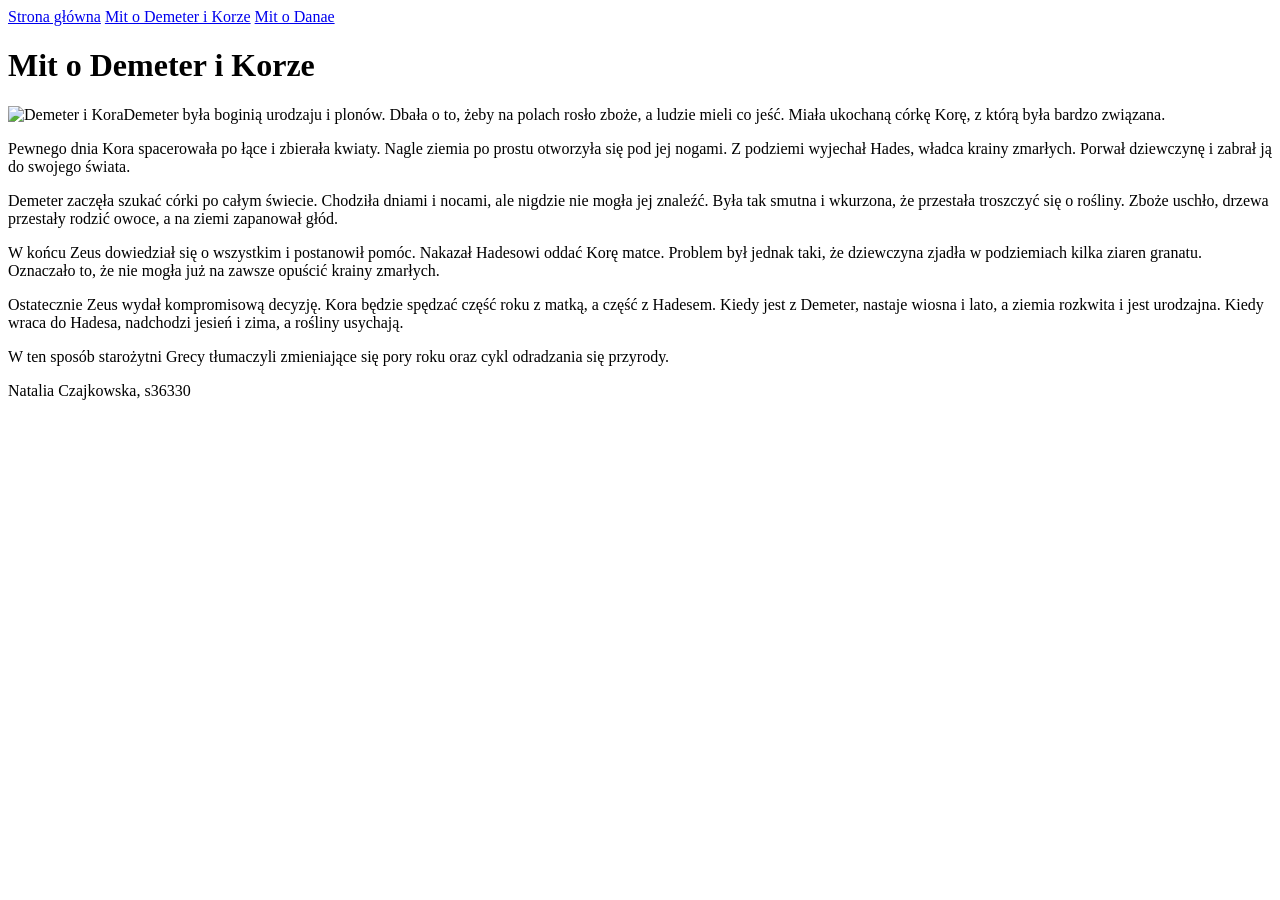
==== mit1.html @ 30f0f24d "mit1" ====
<!DOCTYPE html>
<html lang="pl">
<head>
    <meta charset="UTF-8">
    <title>Mit o Demeter i Korze</title>
</head>
<body>
    <nav>
        <a href="index.html">Strona główna</a>
        <a href="mit1.html">Mit o Demeter i Korze</a>
        <a href="mit2.html">Mit o Danae</a>
    </nav>

    <h1>Mit o Demeter i Korze</h1>

    <img src="https://pin.it/7iwZ44rap" alt="Demeter i Kora"

    <p>Demeter była boginią urodzaju i plonów. Dbała o to, żeby na polach rosło zboże, a ludzie mieli co jeść. Miała ukochaną córkę Korę, z którą była bardzo związana.</p>

    <p>Pewnego dnia Kora spacerowała po łące i zbierała kwiaty. Nagle ziemia po prostu otworzyła się pod jej nogami. Z podziemi wyjechał Hades, władca krainy zmarłych. Porwał dziewczynę i zabrał ją do swojego świata.</p>

    <p>Demeter zaczęła szukać córki po całym świecie. Chodziła dniami i nocami, ale nigdzie nie mogła jej znaleźć. Była tak smutna i wkurzona, że przestała troszczyć się o rośliny. Zboże uschło, drzewa przestały rodzić owoce, a na ziemi zapanował głód.</p>

    <p>W końcu Zeus dowiedział się o wszystkim i postanowił pomóc. Nakazał Hadesowi oddać Korę matce. Problem był jednak taki, że dziewczyna zjadła w podziemiach kilka ziaren granatu. Oznaczało to, że nie mogła już na zawsze opuścić krainy zmarłych.</p>

    <p>Ostatecznie Zeus wydał kompromisową decyzję. Kora będzie spędzać część roku z matką, a część z Hadesem. Kiedy jest z Demeter, nastaje wiosna i lato, a ziemia rozkwita i jest urodzajna. Kiedy wraca do Hadesa, nadchodzi jesień i zima, a rośliny usychają.</p>

    <p>W ten sposób starożytni Grecy tłumaczyli zmieniające się pory roku oraz cykl odradzania się przyrody.</p>

    <footer>
        Natalia Czajkowska, s36330
    </footer>
</body>
</html>
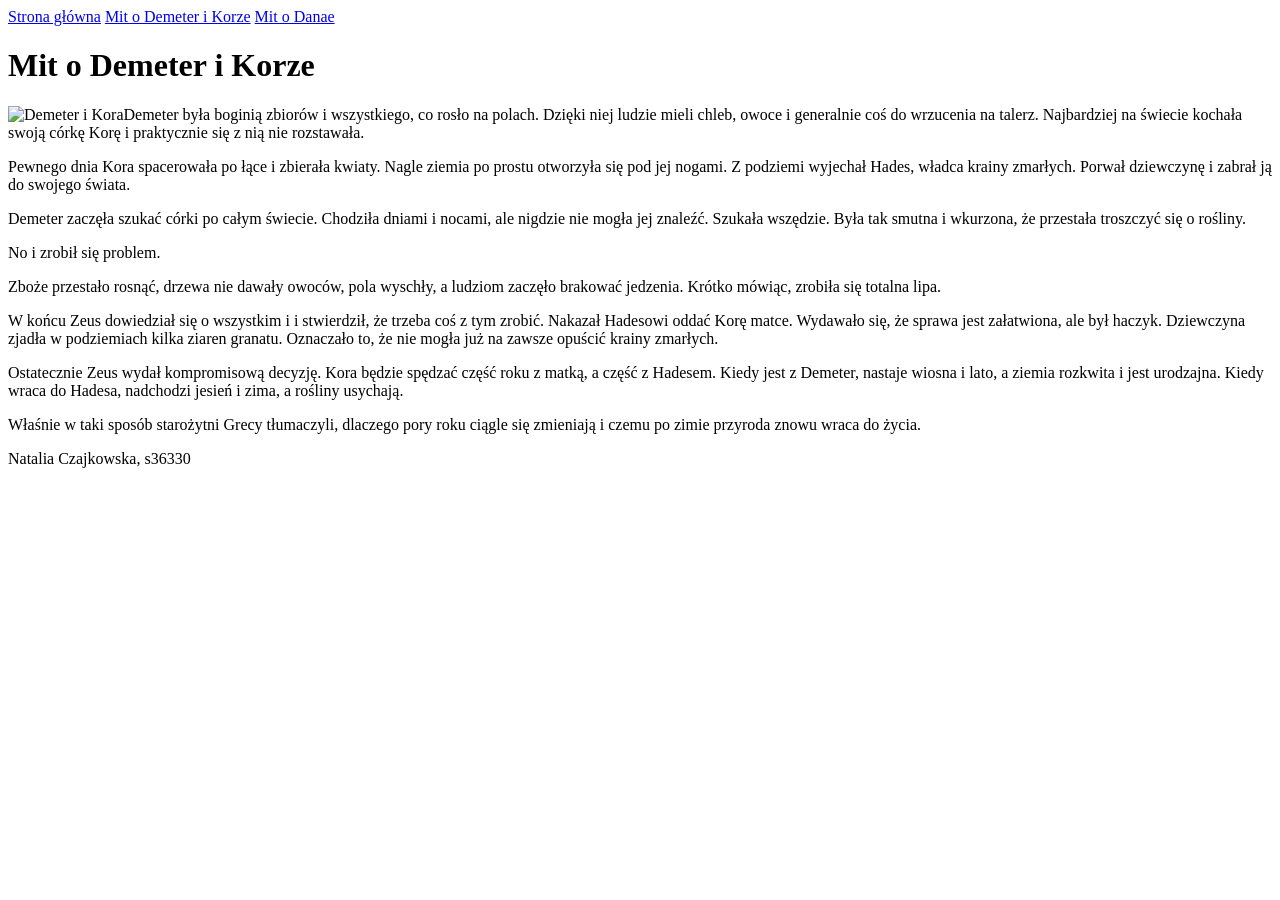
==== commit e99d5f2a: "mit2 and changes" ====
--- a/mit1.html
+++ b/mit1.html
@@ -15,17 +15,21 @@
 
     <img src="https://pin.it/7iwZ44rap" alt="Demeter i Kora"
 
-    <p>Demeter była boginią urodzaju i plonów. Dbała o to, żeby na polach rosło zboże, a ludzie mieli co jeść. Miała ukochaną córkę Korę, z którą była bardzo związana.</p>
+    <p>Demeter była boginią zbiorów i wszystkiego, co rosło na polach. Dzięki niej ludzie mieli chleb, owoce i generalnie coś do wrzucenia na talerz. Najbardziej na świecie kochała swoją córkę Korę i praktycznie się z nią nie rozstawała.</p>
 
     <p>Pewnego dnia Kora spacerowała po łące i zbierała kwiaty. Nagle ziemia po prostu otworzyła się pod jej nogami. Z podziemi wyjechał Hades, władca krainy zmarłych. Porwał dziewczynę i zabrał ją do swojego świata.</p>
 
-    <p>Demeter zaczęła szukać córki po całym świecie. Chodziła dniami i nocami, ale nigdzie nie mogła jej znaleźć. Była tak smutna i wkurzona, że przestała troszczyć się o rośliny. Zboże uschło, drzewa przestały rodzić owoce, a na ziemi zapanował głód.</p>
+    <p>Demeter zaczęła szukać córki po całym świecie. Chodziła dniami i nocami, ale nigdzie nie mogła jej znaleźć. Szukała wszędzie. Była tak smutna i wkurzona, że przestała troszczyć się o rośliny.</p>
 
-    <p>W końcu Zeus dowiedział się o wszystkim i postanowił pomóc. Nakazał Hadesowi oddać Korę matce. Problem był jednak taki, że dziewczyna zjadła w podziemiach kilka ziaren granatu. Oznaczało to, że nie mogła już na zawsze opuścić krainy zmarłych.</p>
+    <p>No i zrobił się problem.</p>
+
+    <p>Zboże przestało rosnąć, drzewa nie dawały owoców, pola wyschły, a ludziom zaczęło brakować jedzenia. Krótko mówiąc, zrobiła się totalna lipa.</p>
+
+    <p>W końcu Zeus dowiedział się o wszystkim i i stwierdził, że trzeba coś z tym zrobić. Nakazał Hadesowi oddać Korę matce. Wydawało się, że sprawa jest załatwiona, ale był haczyk. Dziewczyna zjadła w podziemiach kilka ziaren granatu. Oznaczało to, że nie mogła już na zawsze opuścić krainy zmarłych.</p>
 
     <p>Ostatecznie Zeus wydał kompromisową decyzję. Kora będzie spędzać część roku z matką, a część z Hadesem. Kiedy jest z Demeter, nastaje wiosna i lato, a ziemia rozkwita i jest urodzajna. Kiedy wraca do Hadesa, nadchodzi jesień i zima, a rośliny usychają.</p>
 
-    <p>W ten sposób starożytni Grecy tłumaczyli zmieniające się pory roku oraz cykl odradzania się przyrody.</p>
+    <p>Właśnie w taki sposób starożytni Grecy tłumaczyli, dlaczego pory roku ciągle się zmieniają i czemu po zimie przyroda znowu wraca do życia.</p>
 
     <footer>
         Natalia Czajkowska, s36330
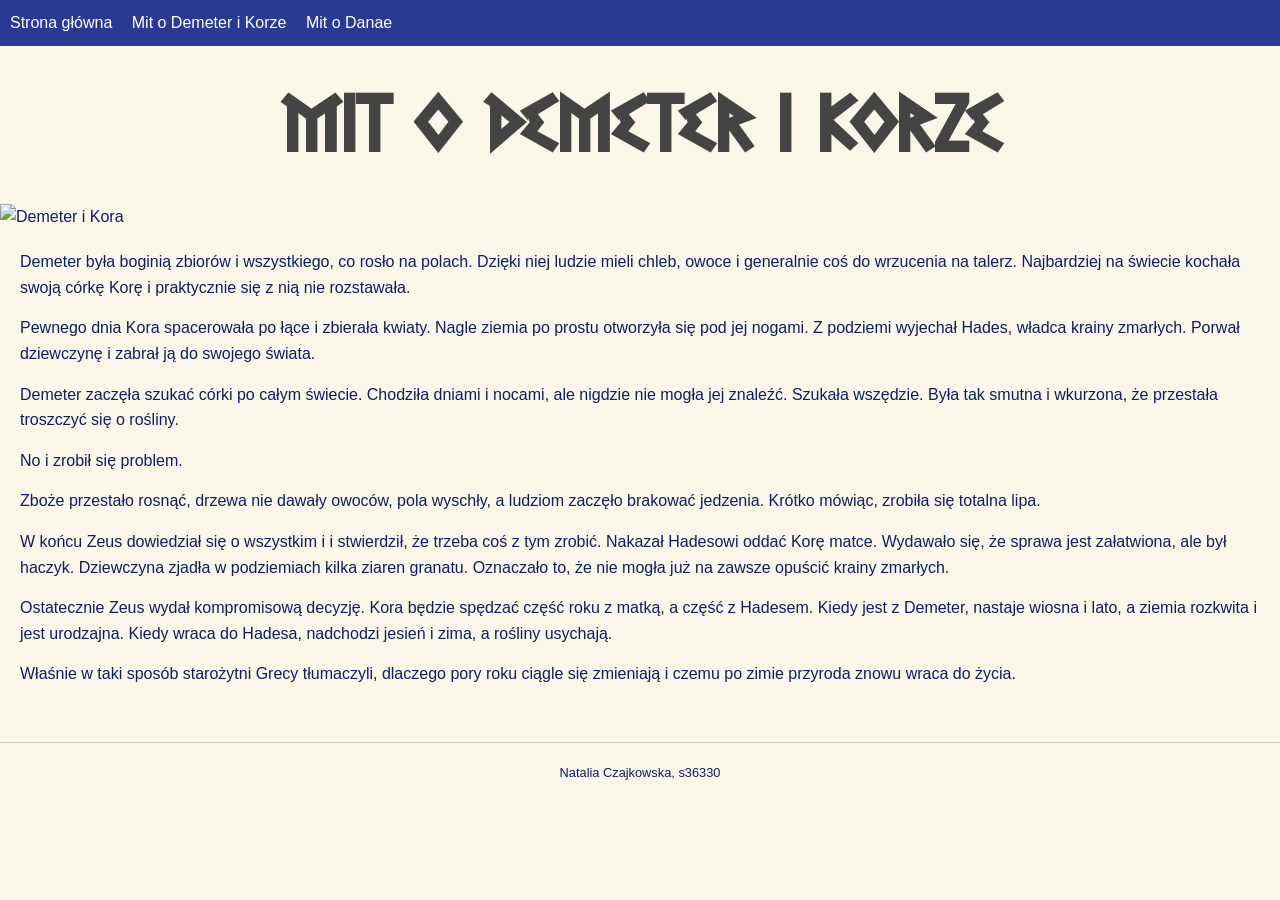
==== commit 7bc720a5: "changes2" ====
--- a/mit1.html
+++ b/mit1.html
@@ -3,6 +3,7 @@
 <head>
     <meta charset="UTF-8">
     <title>Mit o Demeter i Korze</title>
+    <link rel="stylesheet" href="style.css">
 </head>
 <body>
     <nav>
@@ -13,7 +14,7 @@
 
     <h1>Mit o Demeter i Korze</h1>
 
-    <img src="https://pin.it/7iwZ44rap" alt="Demeter i Kora"
+    <img src="https://pin.it/7iwZ44rap" alt="Demeter i Kora">
 
     <p>Demeter była boginią zbiorów i wszystkiego, co rosło na polach. Dzięki niej ludzie mieli chleb, owoce i generalnie coś do wrzucenia na talerz. Najbardziej na świecie kochała swoją córkę Korę i praktycznie się z nią nie rozstawała.</p>
 
--- a/style.css
+++ b/style.css
@@ -0,0 +1,70 @@
+@font-face {
+    font-family: 'Greek-Freak';
+    src: url('Greek-Freak.ttf') format('truetype');
+}
+/* to jest selektor uniwersalny, resetuje marginesy zeby przegladarka nie psula ukladu */
+* {
+    margin: 0;
+    padding: 0;
+}
+
+body {
+    background-color: #faf7ea;
+    color: #111d5f;
+    font-family: Arial, sans-serif;
+    line-height: 1.6;
+    display: flex;
+    flex-direction: column;
+    min-height: 100vh;
+}
+
+main {
+    max-width: 800px;
+    margin: 0 auto;
+    flex: 1;
+}
+
+nav {
+    background-color: #293994;
+    padding: 10px;
+    margin-bottom: 20px;
+}
+
+/* styl dla linkow w menu */
+nav a {
+    color: white;
+    text-decoration: none;
+    margin-right: 15px;
+}
+
+h1 {
+    color: #444;
+    font-family: Greek-Freak;
+    font-size: 5em; 
+    text-align: center;
+    margin-bottom: 10px;
+}
+
+p {
+    margin-bottom: 15px;
+    padding: 0 20px;
+}
+
+.wyroznienie {
+    font-style: italic;
+    color: #db21af;
+}
+
+img {
+    max-width: 100%;
+    height: auto;
+    margin-bottom: 20px;
+}
+
+footer {
+    margin-top: 40px;
+    border-top: 1px solid #ccc;
+    padding: 20px;
+    font-size: 0.8em; 
+    text-align: center;
+}
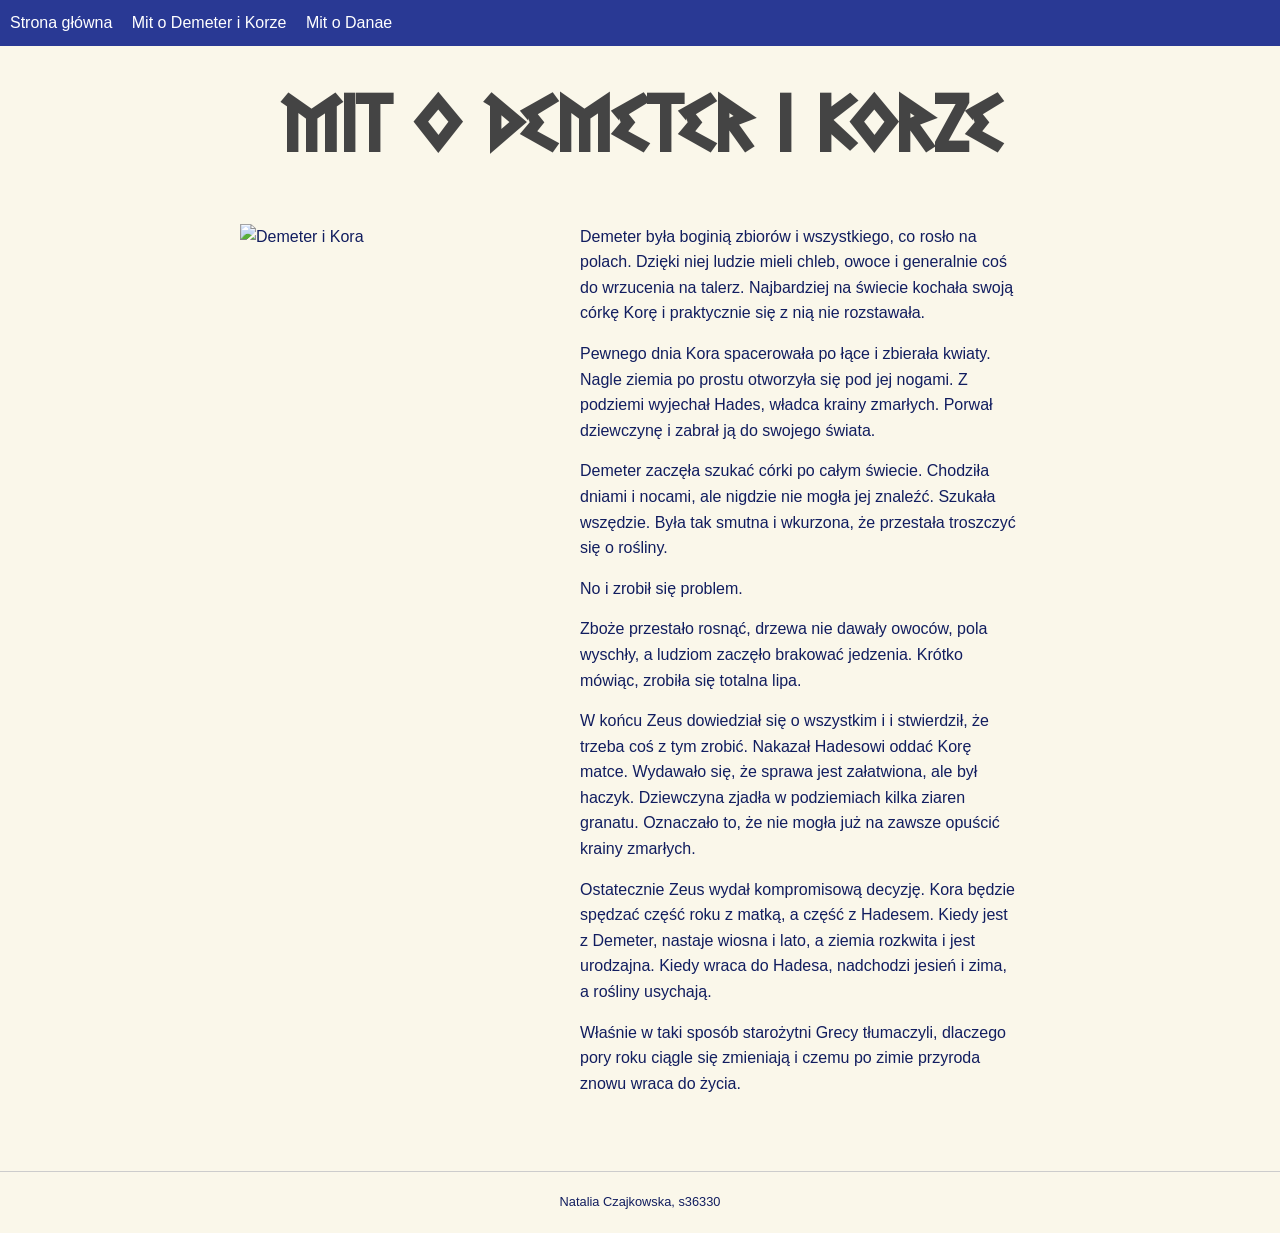
==== commit d0f86004: "changes3" ====
--- a/mit1.html
+++ b/mit1.html
@@ -14,23 +14,31 @@
 
     <h1>Mit o Demeter i Korze</h1>
 
-    <img src="https://pin.it/7iwZ44rap" alt="Demeter i Kora">
+    <main>
+        <div class="media">
+            <div class="zdj">
+                <img src="https://byronsmuse.wordpress.com/wp-content/uploads/2025/03/1903.-roberto-rascovich-the-myth-of-demeter-and-persephone-ca.-1903.webp" alt="Demeter i Kora">
 
-    <p>Demeter była boginią zbiorów i wszystkiego, co rosło na polach. Dzięki niej ludzie mieli chleb, owoce i generalnie coś do wrzucenia na talerz. Najbardziej na świecie kochała swoją córkę Korę i praktycznie się z nią nie rozstawała.</p>
+            </div>
+            <div class="tekst">
+                <p>Demeter była boginią zbiorów i wszystkiego, co rosło na polach. Dzięki niej ludzie mieli chleb, owoce i generalnie coś do wrzucenia na talerz. Najbardziej na świecie kochała swoją córkę Korę i praktycznie się z nią nie rozstawała.</p>
 
-    <p>Pewnego dnia Kora spacerowała po łące i zbierała kwiaty. Nagle ziemia po prostu otworzyła się pod jej nogami. Z podziemi wyjechał Hades, władca krainy zmarłych. Porwał dziewczynę i zabrał ją do swojego świata.</p>
+                <p>Pewnego dnia Kora spacerowała po łące i zbierała kwiaty. Nagle ziemia po prostu otworzyła się pod jej nogami. Z podziemi wyjechał Hades, władca krainy zmarłych. Porwał dziewczynę i zabrał ją do swojego świata.</p>
 
-    <p>Demeter zaczęła szukać córki po całym świecie. Chodziła dniami i nocami, ale nigdzie nie mogła jej znaleźć. Szukała wszędzie. Była tak smutna i wkurzona, że przestała troszczyć się o rośliny.</p>
+                <p>Demeter zaczęła szukać córki po całym świecie. Chodziła dniami i nocami, ale nigdzie nie mogła jej znaleźć. Szukała wszędzie. Była tak smutna i wkurzona, że przestała troszczyć się o rośliny.</p>
 
-    <p>No i zrobił się problem.</p>
+                <p>No i zrobił się problem.</p>
 
-    <p>Zboże przestało rosnąć, drzewa nie dawały owoców, pola wyschły, a ludziom zaczęło brakować jedzenia. Krótko mówiąc, zrobiła się totalna lipa.</p>
+                <p>Zboże przestało rosnąć, drzewa nie dawały owoców, pola wyschły, a ludziom zaczęło brakować jedzenia. Krótko mówiąc, zrobiła się totalna lipa.</p>
 
-    <p>W końcu Zeus dowiedział się o wszystkim i i stwierdził, że trzeba coś z tym zrobić. Nakazał Hadesowi oddać Korę matce. Wydawało się, że sprawa jest załatwiona, ale był haczyk. Dziewczyna zjadła w podziemiach kilka ziaren granatu. Oznaczało to, że nie mogła już na zawsze opuścić krainy zmarłych.</p>
+                <p>W końcu Zeus dowiedział się o wszystkim i i stwierdził, że trzeba coś z tym zrobić. Nakazał Hadesowi oddać Korę matce. Wydawało się, że sprawa jest załatwiona, ale był haczyk. Dziewczyna zjadła w podziemiach kilka ziaren granatu. Oznaczało to, że nie mogła już na zawsze opuścić krainy zmarłych.</p>
 
-    <p>Ostatecznie Zeus wydał kompromisową decyzję. Kora będzie spędzać część roku z matką, a część z Hadesem. Kiedy jest z Demeter, nastaje wiosna i lato, a ziemia rozkwita i jest urodzajna. Kiedy wraca do Hadesa, nadchodzi jesień i zima, a rośliny usychają.</p>
+                <p>Ostatecznie Zeus wydał kompromisową decyzję. Kora będzie spędzać część roku z matką, a część z Hadesem. Kiedy jest z Demeter, nastaje wiosna i lato, a ziemia rozkwita i jest urodzajna. Kiedy wraca do Hadesa, nadchodzi jesień i zima, a rośliny usychają.</p>
 
-    <p>Właśnie w taki sposób starożytni Grecy tłumaczyli, dlaczego pory roku ciągle się zmieniają i czemu po zimie przyroda znowu wraca do życia.</p>
+                <p>Właśnie w taki sposób starożytni Grecy tłumaczyli, dlaczego pory roku ciągle się zmieniają i czemu po zimie przyroda znowu wraca do życia.</p>
+            </div>
+        </div>
+    </main>
 
     <footer>
         Natalia Czajkowska, s36330
--- a/style.css
+++ b/style.css
@@ -22,6 +22,7 @@
     max-width: 800px;
     margin: 0 auto;
     flex: 1;
+    padding: 20px;
 }
 
 nav {
@@ -55,6 +56,22 @@
     color: #db21af;
 }
 
+.media {
+    display: flex;
+}
+
+.zdj {
+    flex-basis: 40%;
+}
+
+.tekst {
+    flex-basis: 60%;
+}
+
+.prawa {
+    flex-direction: row-reverse;
+}
+
 img {
     max-width: 100%;
     height: auto;
